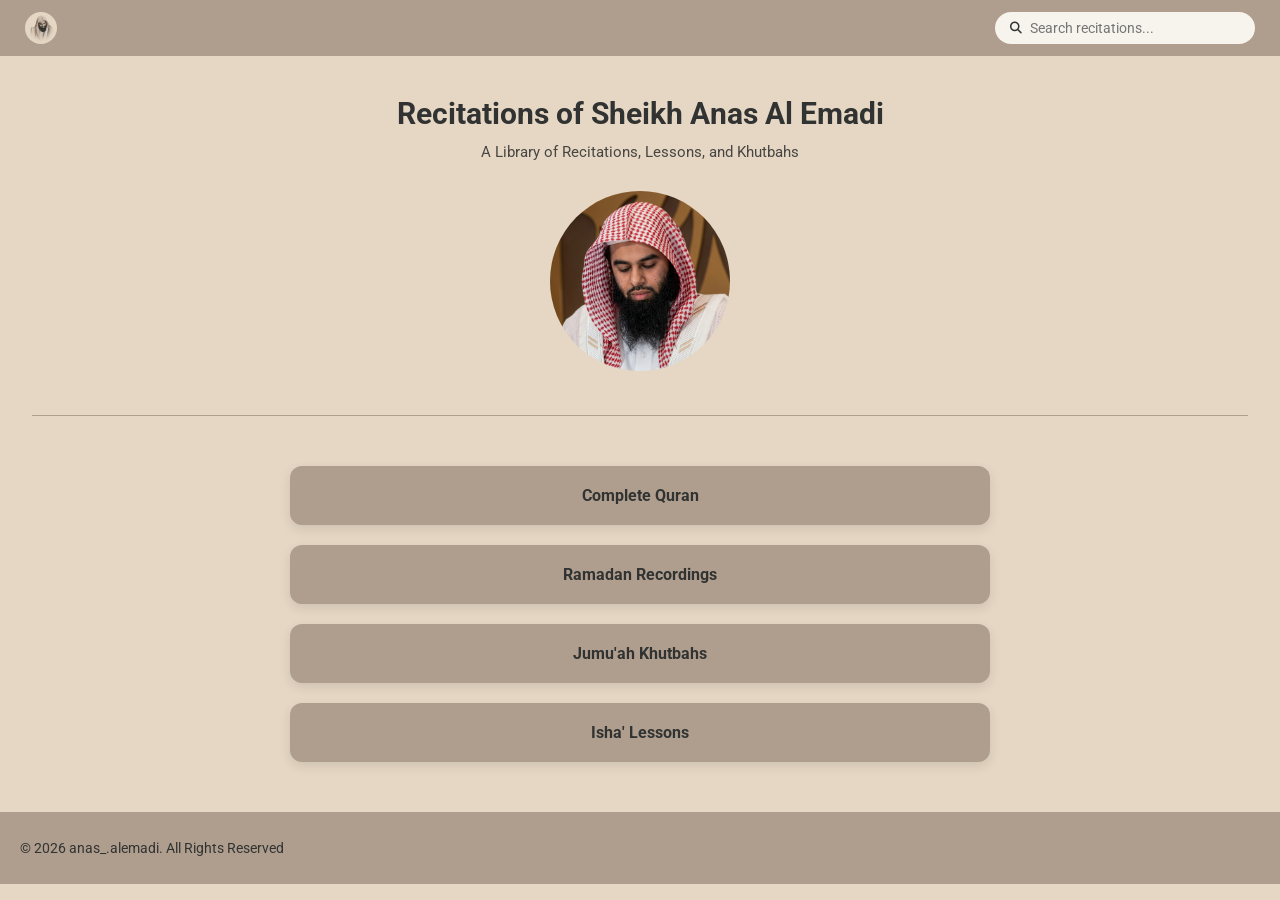
==== index.html @ a76a3406 "Local project files with all fixes" ====
<!DOCTYPE html>
<html lang="en">
<head>
    <meta charset="UTF-8">
    <meta name="viewport" content="width=device-width, initial-scale=1.0">
    <title>Tilawah | Anas Al Emadi</title>
    <link rel="stylesheet" href="style.css">
    <link rel="stylesheet" href="https://cdnjs.cloudflare.com/ajax/libs/font-awesome/6.7.2/css/all.min.css">
</head>
<body>
    
    <header>

        <!-- Navigation Bar -->
        <nav class="navbar">

            <div class="nav-left">
                <a href="#"><img src="assets\anas-pfp.jpg" alt="Anas"></a>
            </div>

            <div class="nav-search">
                <i class="fa-solid fa-magnifying-glass"></i>
                <input type="text" placeholder="Search recitations...">
            </div>
            
        </nav>

    </header>

    <main>

        <!-- Hero Section -->
        <section class="hero">
            <div class="hero-text">
                <h1>Recitations of Sheikh Anas Al Emadi</h1>
                <p>A Library of Recitations, Lessons, and Khutbahs</p>
            </div>

            <div class="hero-pic">
                <img src="assets\hero-pic.png" alt="Sheikh Anas">
            </div>
        </section>

        <hr>

        <section class="library">

            <div class="links">
                <a href="pages/quran.html" class="card">
                    <h4>Complete Quran</h4>
                </a>

                <a href="#" class="card">
                    <h4>Ramadan Recordings</h4>
                </a>
                <a href="#" class="card">
                    <h4>Jumu'ah Khutbahs</h4>
                </a>
                <a href="#" class="card">
                    <h4>Isha' Lessons</h4>
                </a>
            </div>

        </section>
    
    </main>

    <footer>
        <p>&copy; 2026 anas_.alemadi. All Rights Reserved</p>
    </footer>

</body>
</html>
---- style.css ----
@import url('https://fonts.googleapis.com/css2?family=Roboto:ital,wght@0,100..900;1,100..900&display=swap');

* {
    margin: 0;
    padding: 0;
    box-sizing: border-box;
    font-family: "Roboto", sans-serif;
}

body {
    background-color: #E6D7C4;
}

/* NAVIGATION BAR */
.navbar {
    display: flex;
    justify-content: space-between; /* Pushes items to opposite ends */
    align-items: center;
    padding: 12px 25px;
    background-color: #AF9E8E;
}

.nav-left {
    display: flex;
    justify-content: center;
    align-items: center;
    gap: 10px;
}

.nav-left p {
    color: #313332;
    font-size: 13px;
    font-weight: 600;
}

.nav-left img {
    display: flex;
    justify-content: center;
    align-items: center;
    height: 32px;
    border-radius: 50%;
    object-fit: cover;
}

/* NAVIGATION SEARCH BAR */
.nav-search {
    display: flex;
    align-items: center;
    background: #F7F3ED;
    padding: 8px 15px;
    border-radius: 25px;
    width: 260px;
}

.nav-search i {
    color: #313332;
    margin-right: 8px;
    font-size: 12px;
}

.nav-search input {
    border: none;
    outline: none;
    width: 100%;
    font-size: 14px;
    background: transparent;
    color: #313332;
}

/* NAVIGATION LINKS */
.nav-links {
    list-style: none;
    display: flex;
    gap: 20px;
    margin: 0;
    padding: 0;
}

.nav-links a {
    color: #313332;
    font-size: 14px;
    font-weight: 600;
    text-decoration: none;
}

.nav-links a:hover {
    color: #E6D7C4;
}

/* NAVIGATION BAR */
.hamburger {
    display: none;
    font-size: 22px;
    color: #313332;
    cursor: pointer;
}

.overlay {
    display: none;
    position: fixed;
    top: 0;
    left: 0;
    width: 100%;
    height: 100%;
    background: rgba(0, 0, 0, 0.4);
    z-index: 998;
}

.overlay.active {
    display: block;
}

@media (max-width: 768px) {
    .hamburger {
        display: block;
    }

    .nav-links {
        position: fixed;
        top: 0;
        right: -250px;
        width: 220px;
        height: 100%;
        background-color: #E6D7C4;
        flex-direction: column;
        align-items: flex-start;
        gap: 0;
        padding: 0px 0 20px;
        transition: right 0.3s ease;
        z-index: 999;
        box-shadow: -4px 0 20px rgba(0,0,0,0.3);
    }

    .nav-links.active {
        right: 0;
    }

    .nav-links li {
        width: 100%;
    }

    .nav-links a {
        display: block;
        width: 100%;
        padding: 16px 25px;
        color: #313332;
        font-size: 15px;
        border-bottom: 1px solid rgba(49, 51, 50, 0.12);
        transition: background 0.2s ease;
    }

    .nav-links a:hover {
        background: rgba(49, 51, 50, 0.08);
        color: #313332;
    }

    .sidebar-header {
        display: flex;
        justify-content: space-between;
        align-items: center;
        width: 100%;
        padding: 20px 25px;
        color: #313332;
        font-size: 16px;
        font-weight: 600;
        border-bottom: 1px solid rgba(49, 51, 50, 0.15);
    }

    .sidebar-header i {
        font-size: 18px;
        cursor: pointer;
        color: #313332;
    }
}

/* Hero Section */
.hero {
    text-align: center;
    padding: 40px 30px;
    min-height: 150px;
    display: flex;
    flex-direction: column;
    justify-content: center;
    align-items: center;
}

.hero h1 {
    font-size: 30px;
    margin-bottom: 12px;
    color: #313332;
}

.hero p {
    font-size: 15px;
    color: #474642;
    max-width: 650px;
    margin: 0 auto;
}

.hero-pic img {
    width: 180px;
    margin-top: 30px;
    border-radius: 50%;
}

/* QURAN PAGE TITLE */
.hero h1.quran-title {
    margin: 0; /* this now correctly overrides, only for the Quran page */
}

hr {
    border: none;
    height: 1px;
    background-color: #AF9E8E;
    width: 95%;
    margin: 0 auto;
}

/* QURAN SEARCH BAR */

/* Main Content */
.library {
    display: flex;
}

.links {
    display: flex;
    flex-direction: column;
    gap: 20px;
    width: 65%;
    max-width: 700px;
    margin: 50px auto;
}

.card {
    background: #AF9E8E;
    border-radius: 12px;
    padding: 20px;
    text-decoration: none;
    color: #313332;
    box-shadow: 0 4px 12px rgba(0,0,0,0.1);
    cursor: pointer;
    transition: transform .3s ease, box-shadow .3s ease;
}

.card:hover {
    transform: translateY(-3px);
    box-shadow: 0 8px 18px rgba(0,0,0,0.15);
}

.card h4 {
    display: flex;
    justify-content: center;
    align-items: center;
}

/* QURAN RECITATION CARDS */
.quran-library {
    padding: 15px 30px 60px; /* reduced top padding */
    max-width: 600px;
    margin: 0 auto;
}

.grid-container {
  display: grid;
  grid-template-columns: 1fr;
  gap: 1.5rem;
  padding: 1rem 0;
  margin-top: 0;
}

.recitation-card {
  background: #AF9E8E;
  border-radius: 12px;
  padding: 1.25rem;
  box-shadow: 0 2px 8px rgba(0, 0, 0, 0.06);
  display: flex;
  flex-direction: column;
  align-items: flex-start; /* aligns children (text, audio) to the left */
  gap: 0.75rem;
  text-align: left; /* aligns the text itself to the left */
}

.recitation-card h2 {
  font-size: 0.9rem;
  font-weight: 600;
  color: #313332;
  margin: 0;
  line-height: 1.4;
}

.recitation-card audio {
  width: 100%;
  height: 36px;
}

/* Footer */
footer {
    background-color: #AF9E8E;
    color: #313332;
    text-align: left;
    padding: 20px 20px;
}

footer p {
    margin: 8px 0;
    font-size: 14px;
}
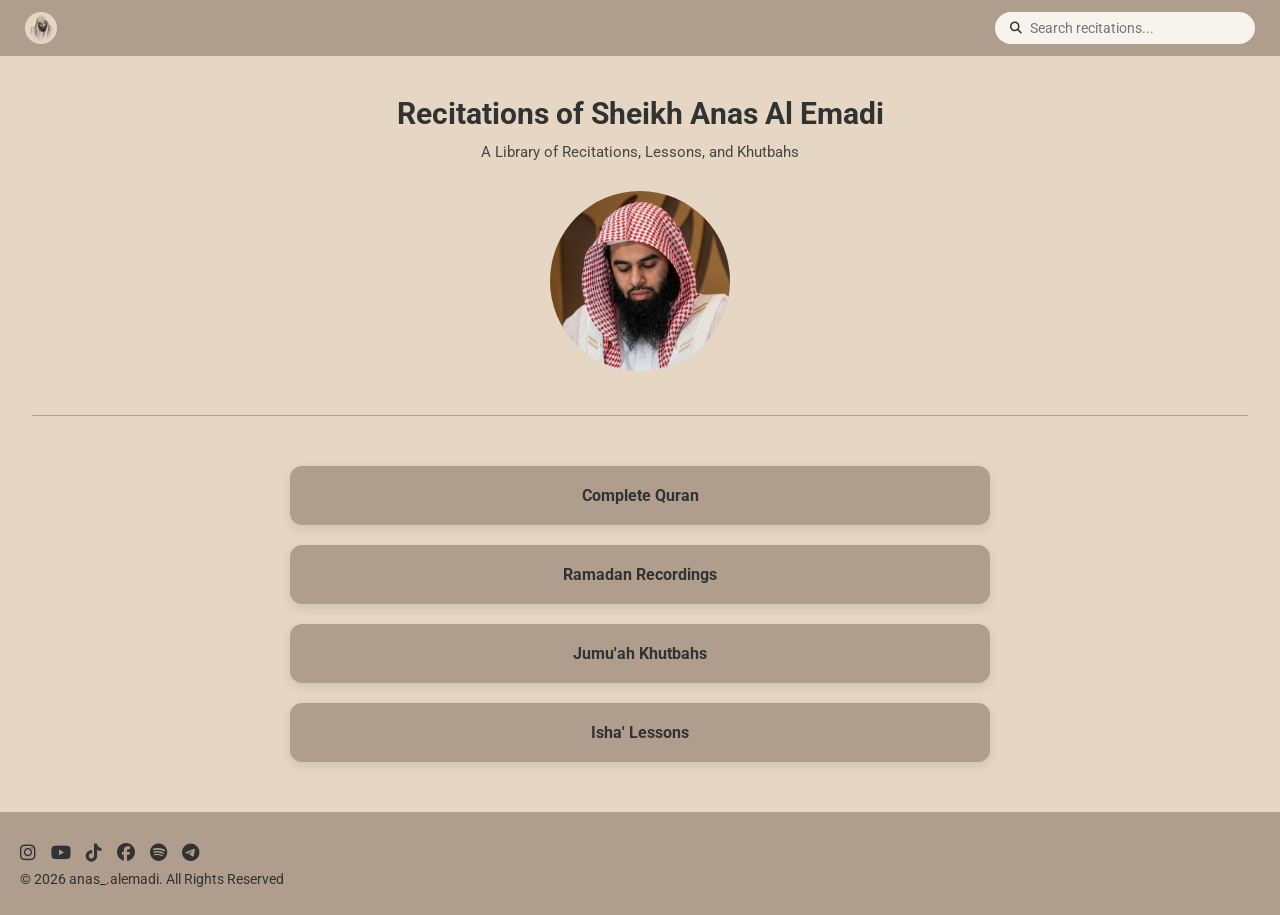
==== commit 5d80099a: "update" ====
--- a/index.html
+++ b/index.html
@@ -50,13 +50,13 @@
                     <h4>Complete Quran</h4>
                 </a>
 
-                <a href="#" class="card">
+                <a href="pages/ramadan.html" class="card">
                     <h4>Ramadan Recordings</h4>
                 </a>
-                <a href="#" class="card">
+                <a href="pages/jumuah.html" class="card">
                     <h4>Jumu'ah Khutbahs</h4>
                 </a>
-                <a href="#" class="card">
+                <a href="pages/duroos.html" class="card">
                     <h4>Isha' Lessons</h4>
                 </a>
             </div>
@@ -66,6 +66,14 @@
     </main>
 
     <footer>
+        <div class="social-links">
+            <a href="https://www.instagram.com/anas_.alemadi" target="_blank"><i class="fa-brands fa-instagram"></i></a>
+            <a href="https://youtube.com/@anas_.alemadi" target="_blank"><i class="fa-brands fa-youtube"></i></a>
+            <a href="https://www.tiktok.com/@anas_.alemadi" target="_blank"><i class="fa-brands fa-tiktok"></i></a>
+            <a href="https://www.facebook.com/anas.alemadii" target="_blank"><i class="fa-brands fa-facebook"></i></a>
+            <a href="https://open.spotify.com/show/4SCIhXY1uaJOA1KTtBuLnr?si=qJcpWvr6SriIQe-wH5o7fw" target="_blank"><i class="fa-brands fa-spotify"></i></a>
+            <a href="https://t.me/til4wah" target="_blank"><i class="fa-brands fa-telegram"></i></i></a>
+        </div>
         <p>&copy; 2026 anas_.alemadi. All Rights Reserved</p>
     </footer>
 
--- a/style.css
+++ b/style.css
@@ -294,7 +294,25 @@
   height: 36px;
 }
 
-/* Footer */
+/* Footer - SOCIAL LINKS */
+
+.social-links {
+    display: flex;
+    gap: 15px;
+    margin-top: 10px;
+}
+
+.social-links a {
+    color: #313332;
+    font-size: 18px;
+    transition: color 0.2s ease;
+}
+
+.social-links a:hover {
+    color: #E6D7C4;
+}
+
+/* FOOTER TEXT */
 footer {
     background-color: #AF9E8E;
     color: #313332;
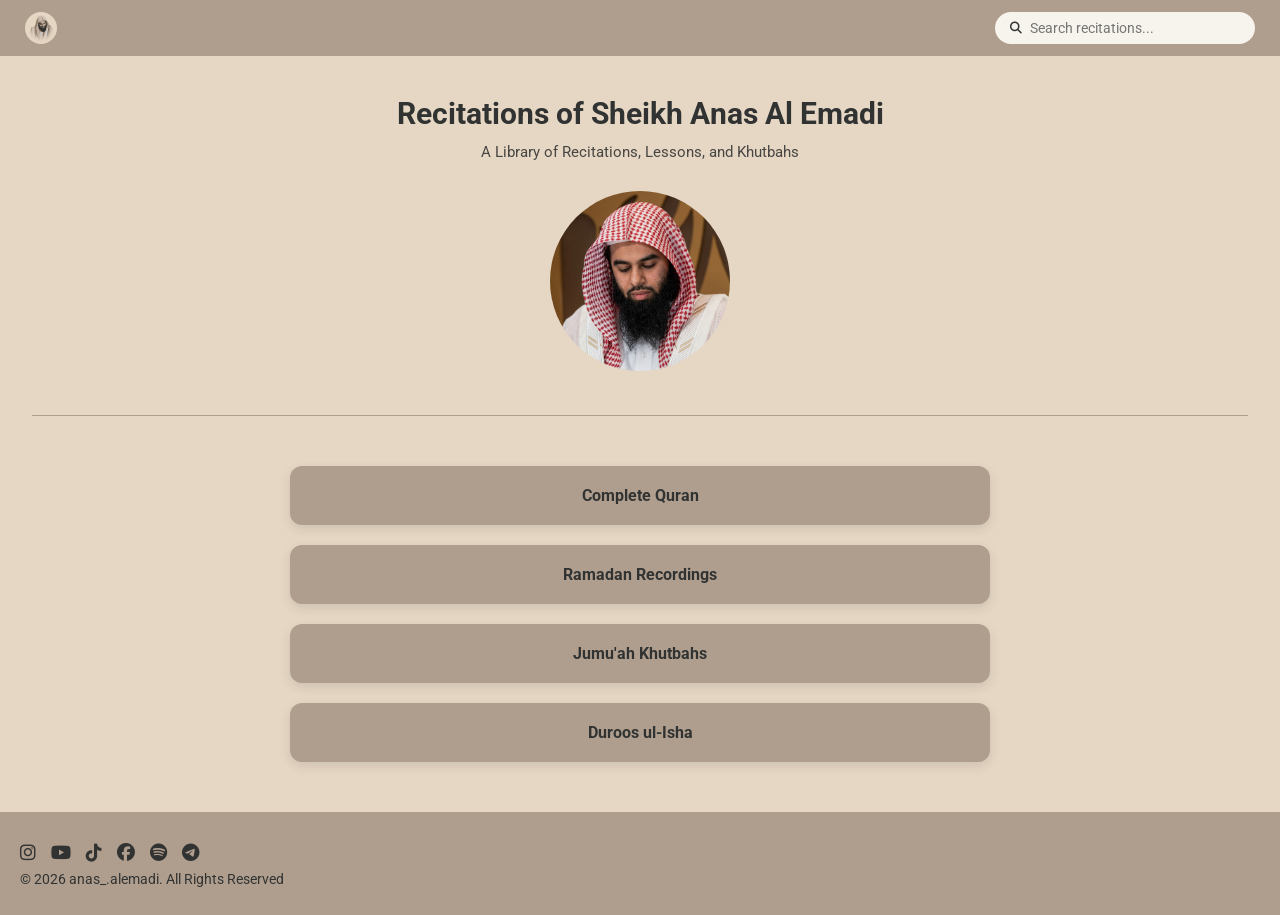
==== commit 378a34c1: "update" ====
--- a/index.html
+++ b/index.html
@@ -57,7 +57,7 @@
                     <h4>Jumu'ah Khutbahs</h4>
                 </a>
                 <a href="pages/duroos.html" class="card">
-                    <h4>Isha' Lessons</h4>
+                    <h4>Duroos ul-Isha</h4>
                 </a>
             </div>
 
@@ -72,7 +72,7 @@
             <a href="https://www.tiktok.com/@anas_.alemadi" target="_blank"><i class="fa-brands fa-tiktok"></i></a>
             <a href="https://www.facebook.com/anas.alemadii" target="_blank"><i class="fa-brands fa-facebook"></i></a>
             <a href="https://open.spotify.com/show/4SCIhXY1uaJOA1KTtBuLnr?si=qJcpWvr6SriIQe-wH5o7fw" target="_blank"><i class="fa-brands fa-spotify"></i></a>
-            <a href="https://t.me/til4wah" target="_blank"><i class="fa-brands fa-telegram"></i></i></a>
+            <a href="https://t.me/til4wah" target="_blank"><i class="fa-brands fa-telegram"></i></a>
         </div>
         <p>&copy; 2026 anas_.alemadi. All Rights Reserved</p>
     </footer>
--- a/style.css
+++ b/style.css
@@ -294,8 +294,96 @@
   height: 36px;
 }
 
+/* RAMADAN NIGHTS */
+.year-tabs {
+    display: flex;
+    justify-content: center;
+    gap: 15px;
+    padding: 20px 0;
+}
+
+.year-btn {
+    padding: 10px 25px;
+    border: none;
+    border-radius: 25px;
+    background: transparent;
+    color: #313332;
+    font-size: 15px;
+    font-weight: 600;
+    cursor: pointer;
+    border: 2px solid #AF9E8E;
+    transition: background 0.2s ease, color 0.2s ease;
+}
+
+.year-btn.active {
+    background: #AF9E8E;
+    color: #fff;
+}
+
+.year-btn:hover {
+    background: #AF9E8E;
+    color: #fff;
+}
+
+@media (max-width: 600px) {
+  .ramadan-grid {
+    grid-template-columns: 1fr;
+  }
+}
+
+/* MONTH GROUPED PAGES (Khutbah/Duroos) */
+.month-group {
+    margin-bottom: 20px;
+}
+
+.month-header {
+    display: flex;
+    justify-content: space-between;
+    align-items: center;
+    background: #AF9E8E;
+    color: #313332;
+    padding: 14px 20px;
+    border-radius: 10px;
+    cursor: pointer;
+    font-weight: 600;
+    font-size: 16px;
+    margin-bottom: 10px;
+}
+
+.month-grid {
+    display: grid;
+    grid-template-columns: repeat(2, 1fr);
+    gap: 1.25rem;
+    margin-bottom: 10px;
+}
+
+@media (max-width: 600px) {
+    .month-grid {
+        grid-template-columns: 1fr;
+    }
+}
+
+.entry-meta {
+    font-size: 0.8rem;
+    color: #474642;
+    margin: 4px 0;
+}
+
+.entry-surahs, .entry-location {
+    font-size: 0.8rem;
+    color: #474642;
+    margin: 2px 0;
+}
+
+.audio-label {
+    font-size: 0.75rem;
+    font-weight: 600;
+    color: #313332;
+    margin-top: 8px;
+    margin-bottom: 2px;
+}
+
 /* Footer - SOCIAL LINKS */
-
 .social-links {
     display: flex;
     gap: 15px;
